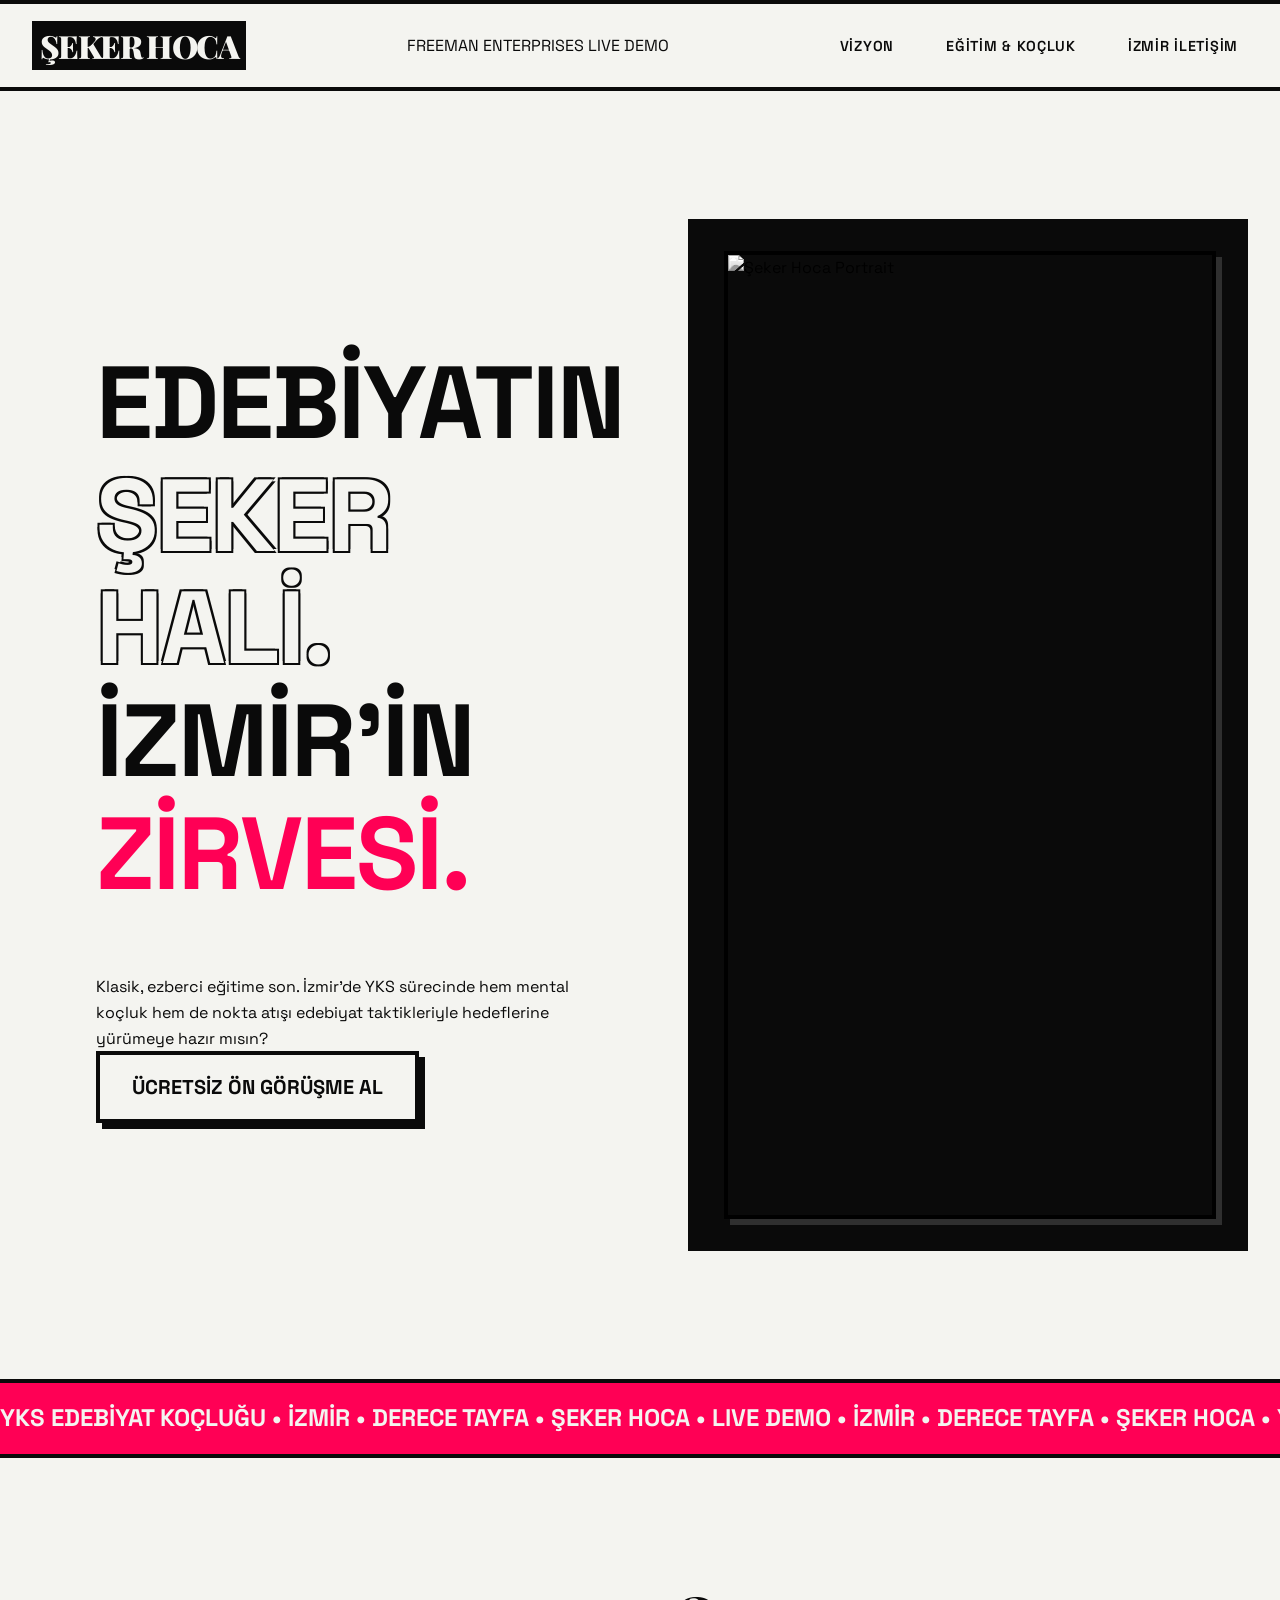
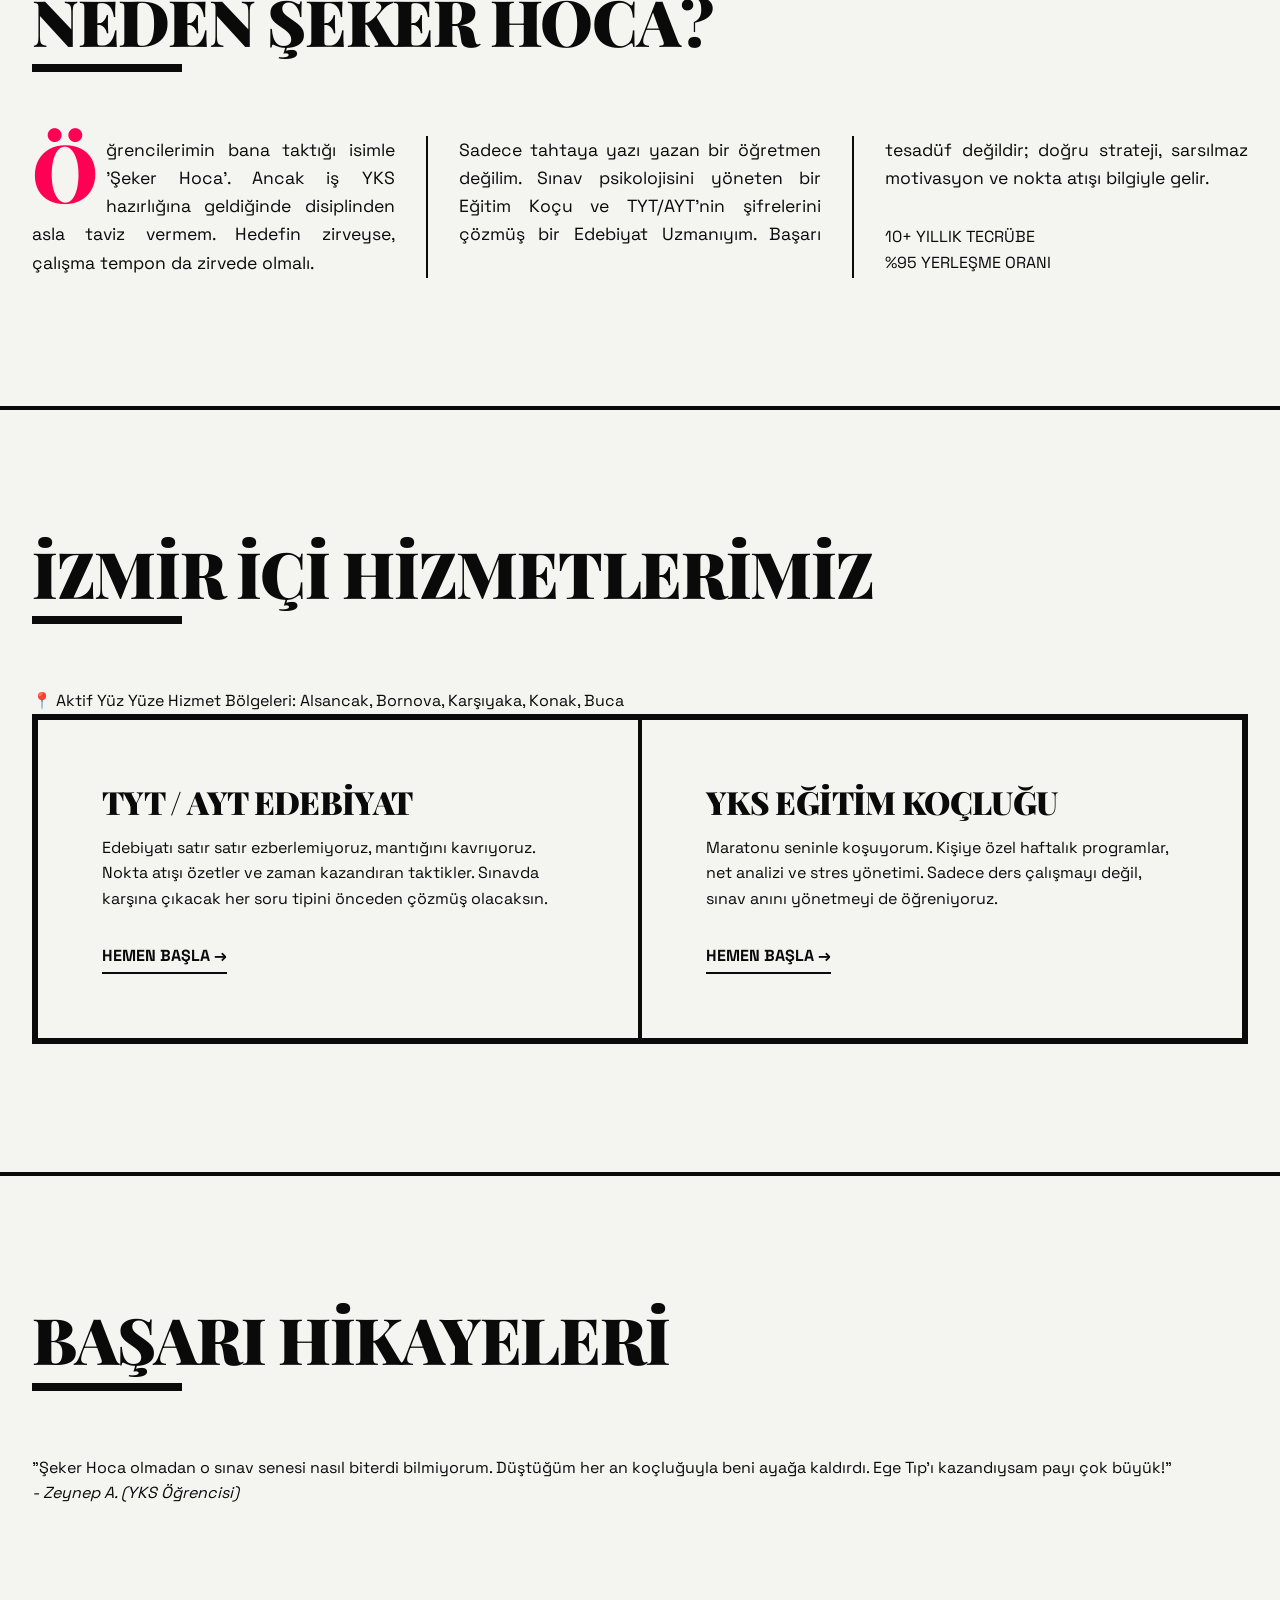
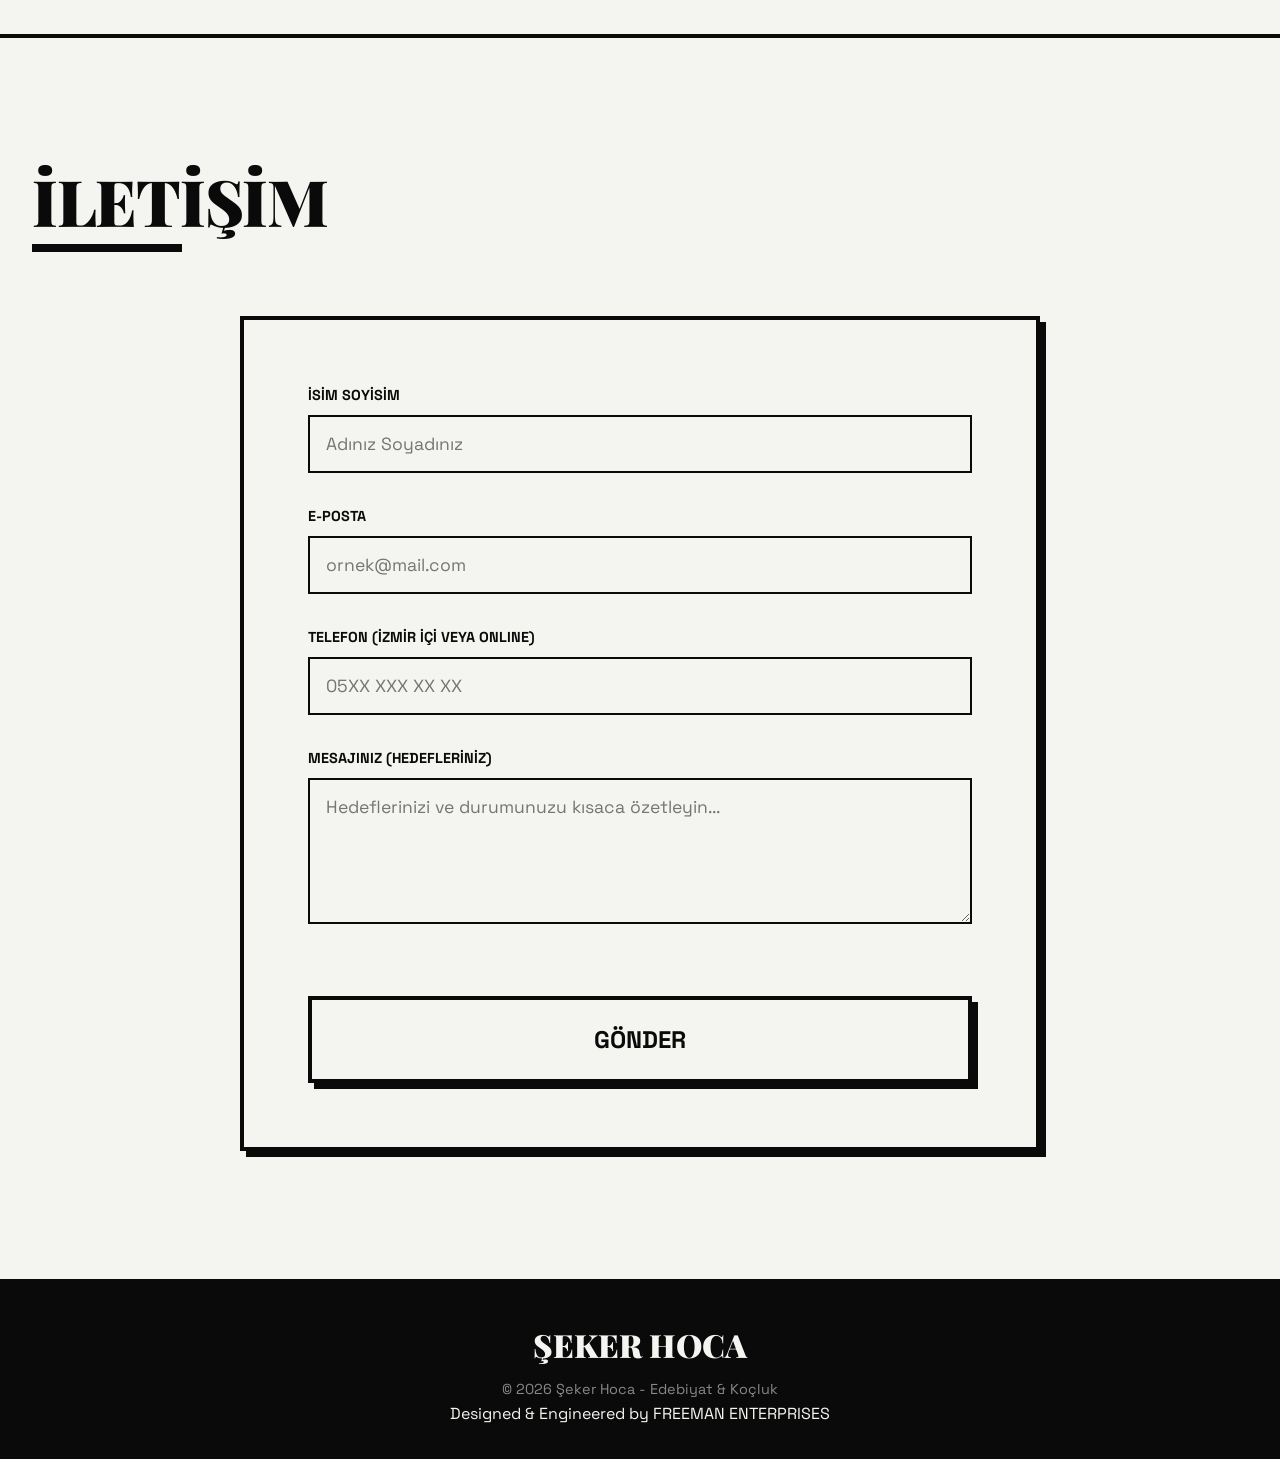
==== brutalist/index.html @ e5d526e1 "DEMO update" ====
<!DOCTYPE html>
<html lang="tr">

<head>
    <meta charset="UTF-8">
    <meta name="viewport" content="width=device-width, initial-scale=1.0">
    <title>Şeker Hoca | İzmir YKS Eğitim Koçu & Edebiyat Öğretmeni</title>
    <meta name="description"
        content="Edebiyatın Şeker Hali. İzmir'de YKS sürecinde mental koçluk ve nokta atışı edebiyat taktikleriyle hedeflerine yürü. Ücretsiz ön görüşme al.">
    <meta name="keywords"
        content="Şeker Hoca, İzmir YKS Koçluk, İzmir Edebiyat Özel Ders, LGS/YKS Eğitim Koçu İzmir, Edebiyat Öğretmeni, Derece Tayfa, YKS Rehberlik">

    <!-- Google Fonts -->
    <link rel="preconnect" href="https://fonts.googleapis.com">
    <link rel="preconnect" href="https://fonts.gstatic.com" crossorigin>
    <link
        href="https://fonts.googleapis.com/css2?family=Playfair+Display:ital,wght@0,400;0,700;0,900;1,400;1,700&family=Space+Grotesk:wght@300;400;500;600;700&display=swap"
        rel="stylesheet">

    <!-- Styles -->
    <link rel="stylesheet" href="./style.css">
</head>

<body>

    <!-- Header -->
    <header class="brutalist-header">
        <div class="logo">
            <a href="#">ŞEKER HOCA</a>
        </div>
        <div class="demo-badge">
            FREEMAN ENTERPRISES LIVE DEMO
        </div>
        <nav class="main-nav">
            <ul>
                <li><a href="#vizyon">VİZYON</a></li>
                <li><a href="#egitim-kocluk">EĞİTİM & KOÇLUK</a></li>
                <li><a href="#izmir-iletisim">İZMİR İLETİŞİM</a></li>
            </ul>
        </nav>
    </header>

    <!-- Hero Section -->
    <section class="hero-section">
        <div class="hero-content reveal-snap">
            <h1 class="hero-title massive-text">
                <span class="line-1">EDEBİYATIN</span>
                <span class="line-2">ŞEKER HALİ.</span>
                <span class="line-3">İZMİR'İN</span>
                <span class="line-4">ZİRVESİ.</span>
            </h1>
            <p class="hero-subtitle">Klasik, ezberci eğitime son. İzmir'de YKS sürecinde hem mental koçluk hem de nokta
                atışı edebiyat taktikleriyle hedeflerine yürümeye hazır mısın?</p>
            <div class="hero-cta-wrapper">
                <a href="#izmir-iletisim" class="btn-brutalist btn-large block-btn">ÜCRETSİZ ÖN GÖRÜŞME AL</a>
            </div>
        </div>
        <div class="hero-image reveal-snap">
            <img src="https://images.unsplash.com/photo-1544717297-fa95b6ee9643?q=80&w=2069&auto=format&fit=crop"
                alt="Şeker Hoca Portrait">
        </div>
    </section>

    <!-- Marquee -->
    <div class="marquee-wrapper">
        <div class="marquee">
            <span>YKS EDEBİYAT KOÇLUĞU • İZMİR • DERECE TAYFA • ŞEKER HOCA • LIVE DEMO • İZMİR • DERECE TAYFA • ŞEKER
                HOCA • YKS EDEBİYAT KOÇLUĞU • İZMİR • DERECE TAYFA • ŞEKER HOCA • </span>
        </div>
    </div>

    <!-- About Me -->
    <section id="vizyon" class="about-section">
        <div class="section-header reveal-snap">
            <h2>NEDEN ŞEKER HOCA?</h2>
            <div class="thick-line"></div>
        </div>
        <div class="editorial-columns reveal-snap">
            <p class="drop-cap">Öğrencilerimin bana taktığı isimle 'Şeker Hoca'. Ancak iş YKS hazırlığına geldiğinde
                disiplinden asla taviz vermem. Hedefin zirveyse, çalışma tempon da zirvede olmalı.</p>
            <p>Sadece tahtaya yazı yazan bir öğretmen değilim. Sınav psikolojisini yöneten bir Eğitim Koçu ve
                TYT/AYT'nin şifrelerini çözmüş bir Edebiyat Uzmanıyım. Başarı tesadüf değildir; doğru strateji,
                sarsılmaz motivasyon ve nokta atışı bilgiyle gelir.</p>

            <div class="brutalist-stats">
                <div class="stat-item">
                    <span class="stat-number">10+</span>
                    <span class="stat-label">YILLIK TECRÜBE</span>
                </div>
                <div class="stat-item">
                    <span class="stat-number">%95</span>
                    <span class="stat-label">YERLEŞME ORANI</span>
                </div>
            </div>
        </div>
    </section>

    <!-- Services -->
    <section id="egitim-kocluk" class="services-section">
        <div class="section-header reveal-snap">
            <h2>İZMİR İÇİ HİZMETLERİMİZ</h2>
            <div class="thick-line"></div>
        </div>

        <div class="local-seo-banner reveal-snap">
            📍 Aktif Yüz Yüze Hizmet Bölgeleri: Alsancak, Bornova, Karşıyaka, Konak, Buca 
        </div>

        <div class="services-grid">
            <div class="service-card reveal-snap">
                <h3>TYT / AYT Edebiyat</h3>
                <p>Edebiyatı satır satır ezberlemiyoruz, mantığını kavrıyoruz. Nokta atışı özetler ve zaman kazandıran
                    taktikler. Sınavda karşına çıkacak her soru tipini önceden çözmüş olacaksın.</p>
                <a href="#izmir-iletisim" class="service-link">Hemen Başla →</a>
            </div>
            <div class="service-card reveal-snap">
                <h3>YKS Eğitim Koçluğu</h3>
                <p>Maratonu seninle koşuyorum. Kişiye özel haftalık programlar, net analizi ve stres yönetimi. Sadece
                    ders çalışmayı değil, sınav anını yönetmeyi de öğreniyoruz.</p>
                <a href="#izmir-iletisim" class="service-link">Hemen Başla →</a>
            </div>
        </div>
    </section>

    <!-- Testimonial Section -->
    <section class="testimonial-section">
        <div class="section-header reveal-snap">
            <h2>BAŞARI HİKAYELERİ</h2>
            <div class="thick-line"></div>
        </div>

        <div class="massive-blockquote-wrapper reveal-snap">
            <blockquote class="massive-blockquote">
                "Şeker Hoca olmadan o sınav senesi nasıl biterdi bilmiyorum. Düştüğüm her an koçluğuyla beni ayağa
                kaldırdı. Ege Tıp'ı kazandıysam payı çok büyük!"
            </blockquote>
            <cite class="blockquote-cite">- Zeynep A. (YKS Öğrencisi)</cite>
        </div>
    </section>

    <!-- Contact -->
    <section id="izmir-iletisim" class="contact-section">
        <div class="section-header reveal-snap">
            <h2>İLETİŞİM</h2>
            <div class="thick-line"></div>
        </div>
        <div class="contact-form-wrapper reveal-snap">
            <form class="brutalist-form">
                <div class="form-group">
                    <label for="name">İSİM SOYİSİM</label>
                    <input type="text" id="name" name="name" placeholder="Adınız Soyadınız" required>
                </div>
                <div class="form-group">
                    <label for="email">E-POSTA</label>
                    <input type="email" id="email" name="email" placeholder="ornek@mail.com" required>
                </div>
                <div class="form-group">
                    <label for="phone">TELEFON (İZMİR İÇİ VEYA ONLINE)</label>
                    <input type="tel" id="phone" name="phone" placeholder="05XX XXX XX XX" required>
                </div>
                <div class="form-group">
                    <label for="message">MESAJINIZ (HEDEFLERİNİZ)</label>
                    <textarea id="message" name="message" rows="5"
                        placeholder="Hedeflerinizi ve durumunuzu kısaca özetleyin..." required></textarea>
                </div>
                <button type="submit" class="btn-brutalist btn-massive">GÖNDER</button>
            </form>
        </div>
    </section>

    <!-- Footer -->
    <footer class="brutalist-footer">
        <div class="footer-content">
            <div class="footer-brand">ŞEKER HOCA</div>
            <div class="footer-copy">© 2026 Şeker Hoca - Edebiyat & Koçluk</div>
            <div class="agency-credit">Designed & Engineered by FREEMAN ENTERPRISES</div>
        </div>
    </footer>

    <!-- Scripts -->
    <script src="script.js"></script>
</body>

</html>
---- brutalist/style.css ----
/* CSS Variables: Harmony of Contrasts */
:root {
    --bg-paper: #f4f4f0; /* Raw canvas */
    --ink-black: #0a0a0a; /* High contrast black */
    --accent-acid: #ff0055; /* Acid pink/magenta hover/highlight */
    
    --font-serif: 'Playfair Display', serif; /* Classical, heavy */
    --font-sans: 'Space Grotesk', sans-serif; /* Modern, geometric UI */

    --border-thick: 2px solid var(--ink-black);
    --border-massive: 4px solid var(--ink-black);
    --shadow-hard: 6px 6px 0 var(--ink-black);
    --shadow-hard-hover: 12px 12px 0 var(--ink-black);
    --shadow-acid: 6px 6px 0 var(--accent-acid);

    --spacing-xs: 0.5rem;
    --spacing-sm: 1rem;
    --spacing-md: 2rem;
    --spacing-lg: 4rem;
    --spacing-xl: 8rem;
}

/* Base Reset */
*, *::before, *::after {
    box-sizing: border-box;
    margin: 0;
    padding: 0;
}

html {
    scroll-behavior: smooth;
    font-size: 16px;
}

body {
    background-color: var(--bg-paper);
    color: var(--ink-black);
    font-family: var(--font-sans);
    line-height: 1.6;
    overflow-x: hidden;
}

/* Typography Base */
h1, h2, h3, h4, h5, h6 {
    font-family: var(--font-serif);
    font-weight: 900;
    line-height: 1.1;
    color: var(--ink-black);
    text-transform: uppercase;
    letter-spacing: -0.02em;
}

p, a, span, label, input, textarea, button {
    font-family: var(--font-sans);
}

a {
    color: var(--ink-black);
    text-decoration: none;
    transition: color 0s, background-color 0s; /* Brutalist: no soft transitions */
}

/* Brutalist UI Components */
.btn-brutalist {
    display: inline-block;
    background-color: var(--bg-paper);
    color: var(--ink-black);
    border: var(--border-thick);
    box-shadow: var(--shadow-hard);
    text-transform: uppercase;
    font-weight: 700;
    cursor: pointer;
    text-align: center;
    border-radius: 0; /* Strict Brutalist Rule */
}

.btn-brutalist:hover {
    background-color: var(--ink-black);
    color: var(--bg-paper);
    box-shadow: var(--shadow-acid);
    border-color: var(--ink-black);
}

.btn-small {
    padding: 0.5rem 1rem;
    font-size: 0.875rem;
}

.btn-large {
    padding: 1rem 2rem;
    font-size: 1.25rem;
    border: var(--border-massive);
}

.btn-massive {
    padding: 1.5rem 3rem;
    font-size: 1.5rem;
    border: var(--border-massive);
    width: 100%;
    margin-top: var(--spacing-md);
}

/* Header */
.brutalist-header {
    display: flex;
    justify-content: space-between;
    align-items: center;
    padding: var(--spacing-sm) var(--spacing-md);
    border-bottom: var(--border-massive);
    border-top: var(--border-massive); /* Stark top border */
    background-color: var(--bg-paper);
    position: sticky;
    top: 0;
    z-index: 100;
}

.logo a {
    font-family: var(--font-serif);
    font-size: 2rem;
    font-weight: 900;
    letter-spacing: -0.05em;
    background: var(--ink-black);
    color: var(--bg-paper);
    padding: 0.2rem 0.5rem;
}

.main-nav ul {
    list-style: none;
    display: flex;
    gap: var(--spacing-md);
}

.main-nav a {
    font-weight: 600;
    font-size: 0.9rem;
    letter-spacing: 0.05em;
    padding: 0.5rem;
    border: 2px solid transparent;
}

.main-nav a:hover {
    border: var(--border-thick);
    background-color: var(--accent-acid);
    color: var(--bg-paper);
}

/* Hero Section */
.hero-section {
    display: grid;
    grid-template-columns: 1fr 1fr;
    min-height: calc(100vh - 80px);
    border-bottom: var(--border-massive);
}

.hero-content {
    padding: var(--spacing-xl) var(--spacing-lg);
    display: flex;
    flex-direction: column;
    justify-content: center;
    border-right: var(--border-massive);
}

.hero-title {
    font-size: clamp(3rem, 8vw, 7rem);
    display: flex;
    flex-direction: column;
    margin-bottom: var(--spacing-lg);
}

.hero-title span {
    display: block;
}

.hero-title .line-2 {
    color: var(--bg-paper);
    text-shadow: 
        -2px -2px 0 var(--ink-black),
        2px -2px 0 var(--ink-black),
        -2px 2px 0 var(--ink-black),
        2px 2px 0 var(--ink-black);
}

.hero-title .line-4 {
    color: var(--accent-acid);
}

.hero-image {
    position: relative;
    background-color: var(--ink-black);
    padding: var(--spacing-md);
    display: flex;
    align-items: center;
    justify-content: center;
}

.hero-image img {
    width: 100%;
    height: 100%;
    object-fit: cover;
    filter: grayscale(100%) contrast(1.2);
    border: var(--border-massive);
    box-shadow: var(--shadow-acid);
}

/* Marquee */
.marquee-wrapper {
    background-color: var(--accent-acid);
    color: var(--bg-paper);
    padding: var(--spacing-sm) 0;
    border-bottom: var(--border-massive);
    overflow: hidden;
    white-space: nowrap;
    position: relative;
}

.marquee {
    display: inline-block;
    font-family: var(--font-sans);
    font-weight: 700;
    font-size: 1.5rem;
    text-transform: uppercase;
    animation: marquee-scroll 20s linear infinite;
}

@keyframes marquee-scroll {
    0% { transform: translateX(0); }
    100% { transform: translateX(-50%); }
}

/* Sections Base */
section {
    padding: var(--spacing-xl) var(--spacing-md);
    border-bottom: var(--border-massive);
}

.section-header {
    margin-bottom: var(--spacing-lg);
}

.section-header h2 {
    font-size: clamp(2.5rem, 5vw, 4rem);
    margin-bottom: var(--spacing-xs);
}

.thick-line {
    height: 8px;
    background-color: var(--ink-black);
    width: 150px;
}

/* About Section */
.editorial-columns {
    column-count: 3;
    column-gap: var(--spacing-lg);
    column-rule: var(--border-thick);
}

.editorial-columns p {
    margin-bottom: var(--spacing-md);
    text-align: justify;
    font-size: 1.1rem;
}

.drop-cap::first-letter {
    font-family: var(--font-serif);
    font-size: 5rem;
    float: left;
    line-height: 0.8;
    margin-right: 0.5rem;
    margin-top: 0.1rem;
    color: var(--accent-acid);
    font-weight: 900;
}

/* Services Section */
.services-grid {
    display: grid;
    grid-template-columns: repeat(2, 1fr);
    gap: 0; /* Grid borders handle separation */
    border: var(--border-massive);
}

.service-card {
    padding: var(--spacing-lg);
    border: var(--border-thick);
    background-color: var(--bg-paper);
    transition: background-color 0s, color 0s;
}

.service-card h3 {
    font-size: 2rem;
    margin-bottom: var(--spacing-sm);
}

.service-card p {
    margin-bottom: var(--spacing-md);
}

.service-link {
    font-weight: 700;
    text-transform: uppercase;
    display: inline-block;
    border-bottom: 2px solid var(--ink-black);
    padding-bottom: 0.2rem;
}

.service-card:hover {
    background-color: var(--ink-black);
    color: var(--bg-paper);
    border-color: var(--accent-acid);
}

.service-card:hover h3, .service-card:hover p, .service-card:hover .service-link {
    color: var(--bg-paper);
}
.service-card:hover .service-link {
    border-bottom-color: var(--accent-acid);
    color: var(--accent-acid);
}

/* Portfolio Section */
.portfolio-layout {
    display: flex;
    flex-direction: column;
    gap: var(--spacing-lg);
}

.portfolio-item {
    border-left: 8px solid var(--ink-black);
    padding-left: var(--spacing-md);
}

.serif-title {
    font-size: 2.5rem;
    margin-bottom: var(--spacing-sm);
    text-decoration: underline;
    text-decoration-thickness: 4px;
    text-underline-offset: 8px;
}

.portfolio-item p {
    font-size: 1.2rem;
    margin-bottom: var(--spacing-sm);
    max-width: 80ch;
}

.read-more {
    display: inline-block;
    background: var(--ink-black);
    color: var(--bg-paper);
    padding: 0.5rem 1rem;
    font-weight: bold;
    text-transform: uppercase;
}
.read-more:hover {
    background: var(--accent-acid);
}

/* Gallery / Masonry Layout */
.masonry-layout {
    display: grid;
    grid-template-columns: repeat(auto-fit, minmax(250px, 1fr));
    grid-auto-rows: 200px;
    gap: var(--spacing-md);
    grid-auto-flow: dense;
}

.masonry-item {
    position: relative;
    border: var(--border-thick);
    box-shadow: var(--shadow-hard);
    overflow: hidden;
    background: var(--ink-black);
}

.masonry-item img {
    width: 100%;
    height: 100%;
    object-fit: cover;
    filter: grayscale(80%);
    transition: filter 0s, transform 0.1s;
}

.masonry-item:hover img {
    filter: grayscale(0%);
    transform: scale(1.05);
}

.item-caption {
    position: absolute;
    bottom: 0;
    left: 0;
    background: var(--accent-acid);
    color: var(--bg-paper);
    padding: 0.5rem;
    font-weight: bold;
    text-transform: uppercase;
    font-size: 0.9rem;
    border-top: var(--border-thick);
    border-right: var(--border-thick);
}

.item-tall {
    grid-row: span 2;
}

.item-wide {
    grid-column: span 2;
}

/* Contact Section */
.contact-section {
    background-color: var(--bg-paper);
}

.contact-form-wrapper {
    max-width: 800px;
    margin: 0 auto;
    background-color: var(--bg-paper);
    border: var(--border-massive);
    padding: var(--spacing-lg);
    box-shadow: var(--shadow-hard);
}

.form-group {
    margin-bottom: var(--spacing-md);
}

.form-group label {
    display: block;
    font-weight: 700;
    margin-bottom: var(--spacing-xs);
    text-transform: uppercase;
    font-size: 0.9rem;
}

.form-group input,
.form-group textarea {
    width: 100%;
    padding: 1rem;
    background-color: var(--bg-paper);
    border: var(--border-thick);
    font-family: var(--font-sans);
    font-size: 1.1rem;
    border-radius: 0; /* Brutalist */
    outline: none;
}

.form-group input:focus,
.form-group textarea:focus {
    border-color: var(--accent-acid);
    box-shadow: 4px 4px 0 var(--accent-acid);
}

/* Footer */
.brutalist-footer {
    background-color: var(--ink-black);
    color: var(--bg-paper);
    padding: var(--spacing-md);
    text-align: center;
    border-top: var(--border-massive);
}

.footer-brand {
    font-family: var(--font-serif);
    font-size: 2rem;
    font-weight: 900;
    margin-bottom: var(--spacing-xs);
}

.footer-copy {
    font-family: var(--font-sans);
    font-size: 0.9rem;
    color: #888;
}

/* Animations / JS Observer Classes */
.reveal-snap {
    opacity: 0;
    transform: translateY(40px);
    transition: none; /* JS will handle the snap */
}

.reveal-snap.is-visible {
    opacity: 1;
    transform: translateY(0);
    transition: transform 0.1s cubic-bezier(0, 0, 0, 1), opacity 0.1s ease-in;
}

/* Responsive Adjustments */
@media (max-width: 1024px) {
    .editorial-columns {
        column-count: 2;
    }
}

@media (max-width: 768px) {
    .brutalist-header {
        flex-direction: column;
        gap: var(--spacing-sm);
        padding: var(--spacing-sm);
    }
    
    .main-nav ul {
        flex-wrap: wrap;
        justify-content: center;
        gap: var(--spacing-xs);
    }

    .hero-section {
        grid-template-columns: 1fr;
        border-right: none;
    }

    .hero-content {
        border-right: none;
        border-bottom: var(--border-massive);
        padding: var(--spacing-lg) var(--spacing-sm);
    }
    
    .hero-image {
        min-height: 400px;
    }

    .editorial-columns {
        column-count: 1;
    }

    .services-grid {
        grid-template-columns: 1fr;
    }

    .masonry-layout {
        grid-template-columns: 1fr;
    }
    
    .item-wide {
        grid-column: span 1;
    }
    
    :root {
        --spacing-xl: 4rem;
        --spacing-lg: 2rem;
    }
}
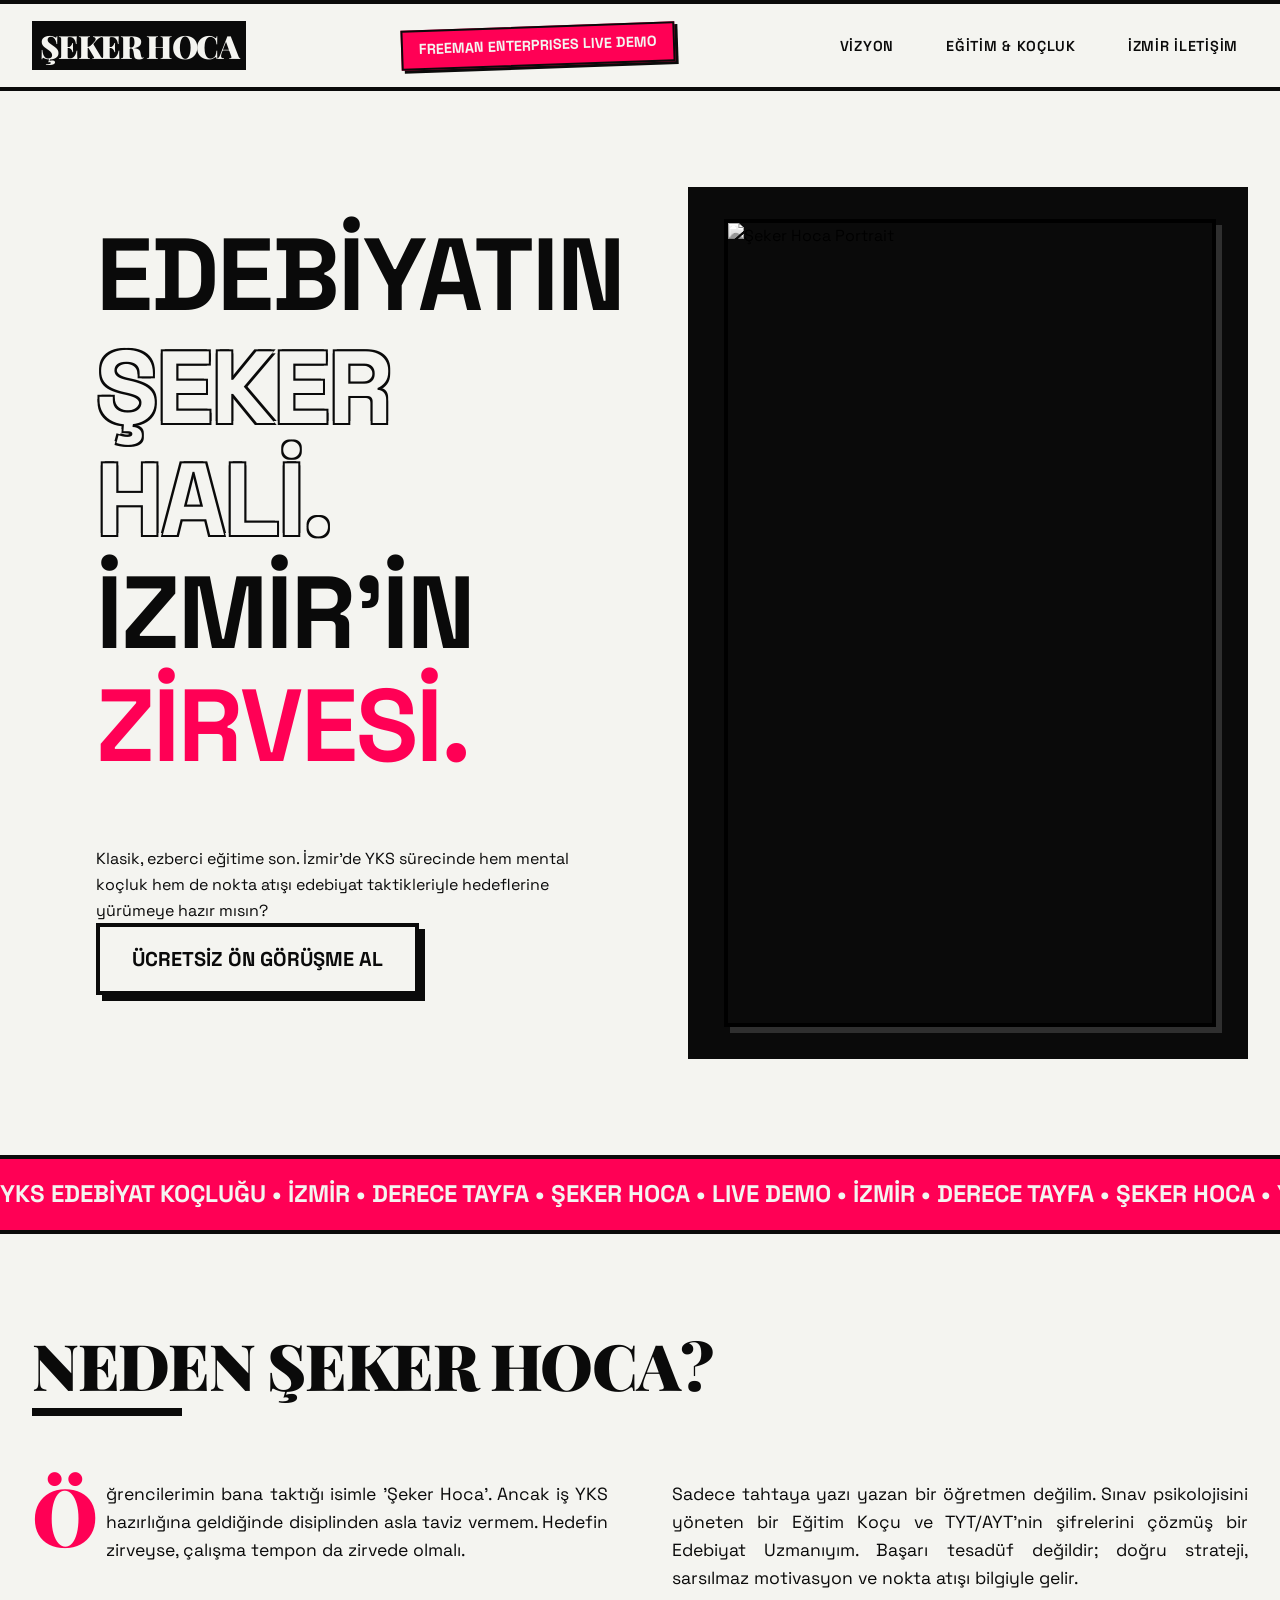
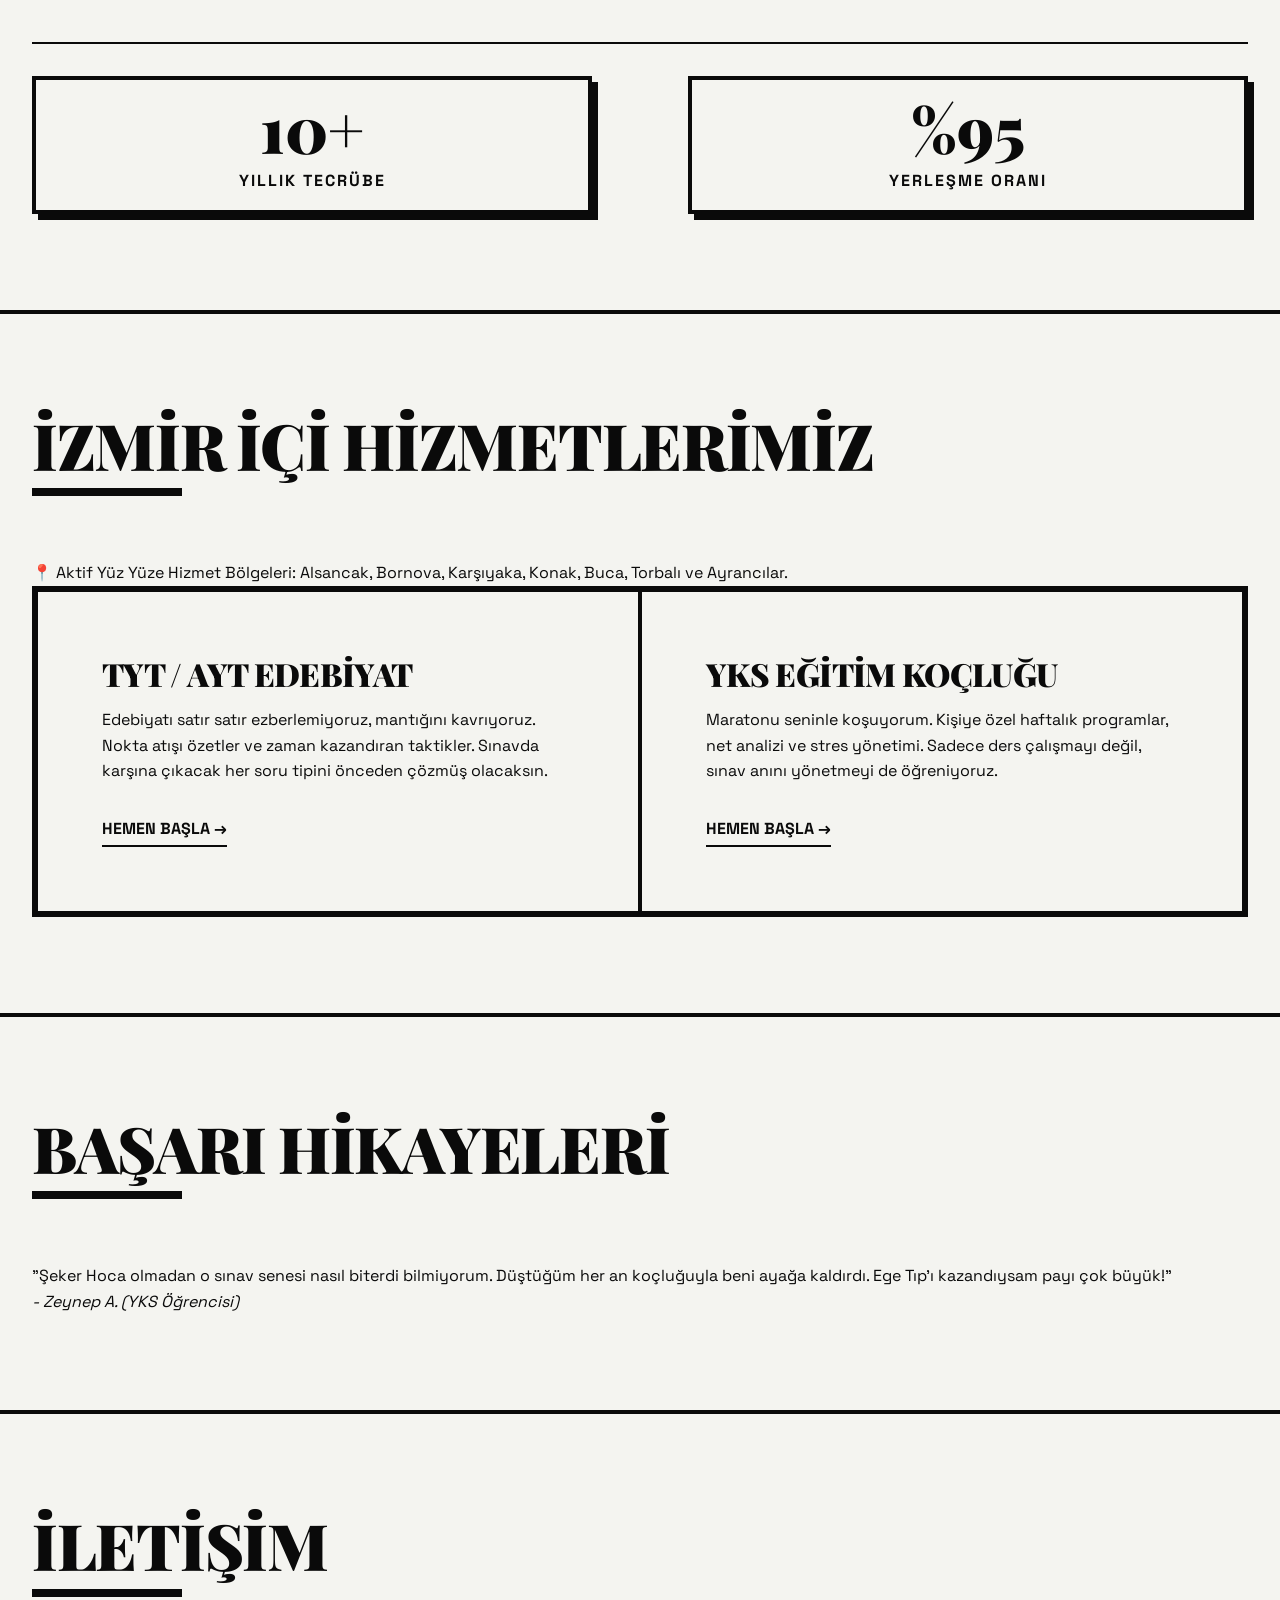
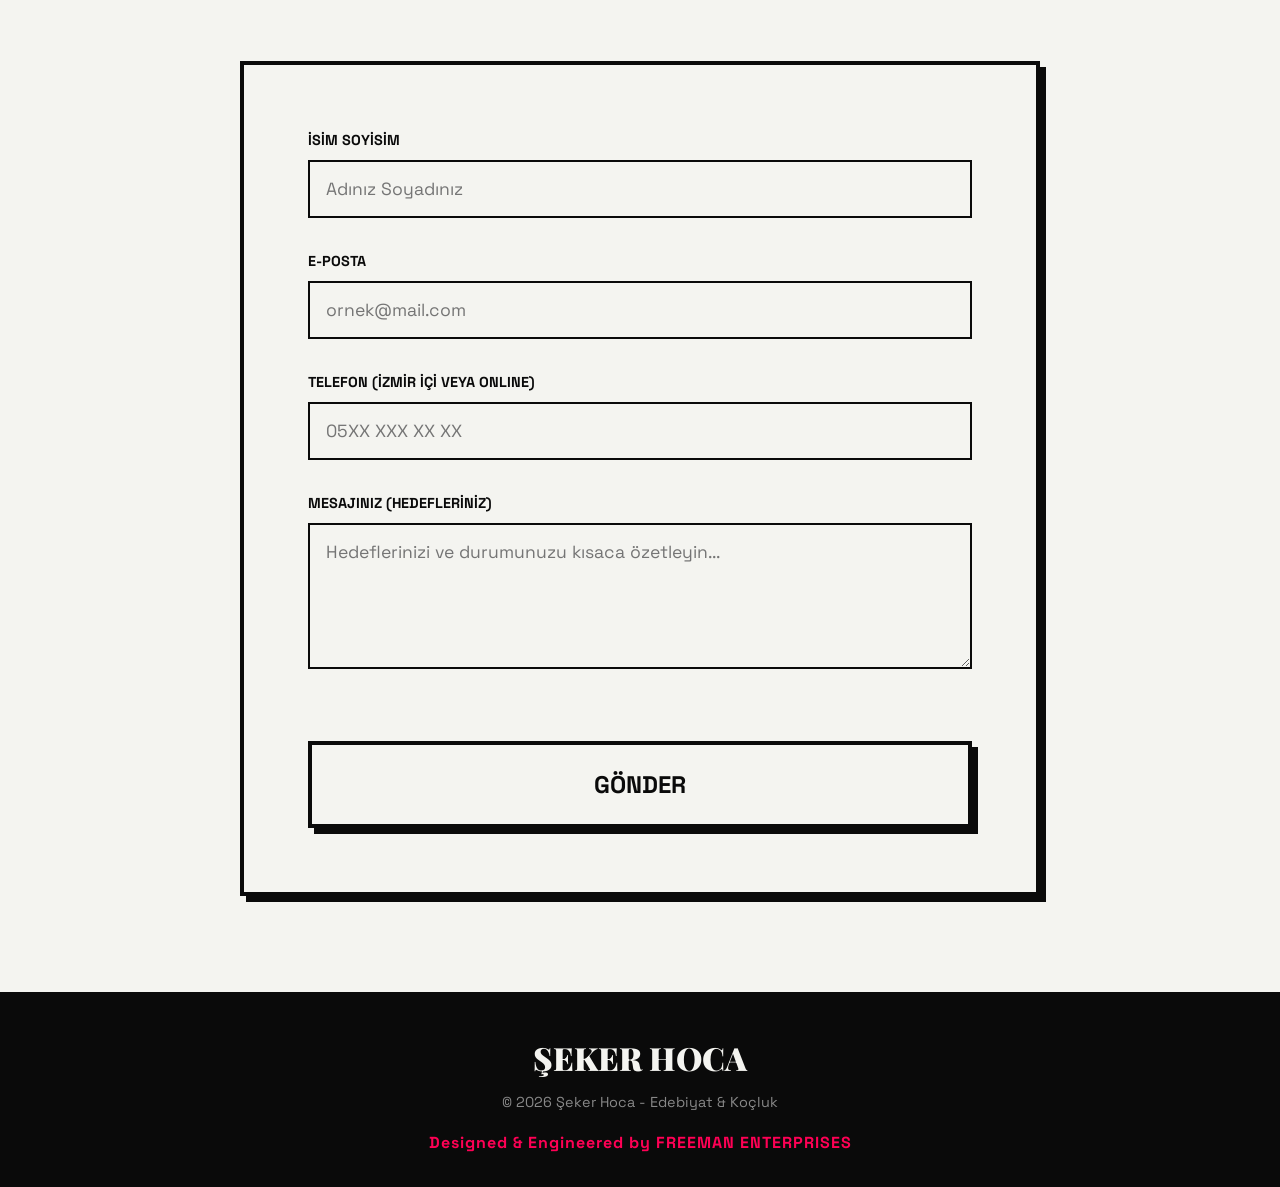
==== commit 3e6da21f: "#2" ====
--- a/brutalist/index.html
+++ b/brutalist/index.html
@@ -10,20 +10,17 @@
     <meta name="keywords"
         content="Şeker Hoca, İzmir YKS Koçluk, İzmir Edebiyat Özel Ders, LGS/YKS Eğitim Koçu İzmir, Edebiyat Öğretmeni, Derece Tayfa, YKS Rehberlik">
 
-    <!-- Google Fonts -->
     <link rel="preconnect" href="https://fonts.googleapis.com">
     <link rel="preconnect" href="https://fonts.gstatic.com" crossorigin>
     <link
         href="https://fonts.googleapis.com/css2?family=Playfair+Display:ital,wght@0,400;0,700;0,900;1,400;1,700&family=Space+Grotesk:wght@300;400;500;600;700&display=swap"
         rel="stylesheet">
 
-    <!-- Styles -->
     <link rel="stylesheet" href="./style.css">
 </head>
 
 <body>
 
-    <!-- Header -->
     <header class="brutalist-header">
         <div class="logo">
             <a href="#">ŞEKER HOCA</a>
@@ -40,9 +37,8 @@
         </nav>
     </header>
 
-    <!-- Hero Section -->
     <section class="hero-section">
-        <div class="hero-content reveal-snap">
+        <div class="hero-content">
             <h1 class="hero-title massive-text">
                 <span class="line-1">EDEBİYATIN</span>
                 <span class="line-2">ŞEKER HALİ.</span>
@@ -55,13 +51,12 @@
                 <a href="#izmir-iletisim" class="btn-brutalist btn-large block-btn">ÜCRETSİZ ÖN GÖRÜŞME AL</a>
             </div>
         </div>
-        <div class="hero-image reveal-snap">
+        <div class="hero-image">
             <img src="https://images.unsplash.com/photo-1544717297-fa95b6ee9643?q=80&w=2069&auto=format&fit=crop"
                 alt="Şeker Hoca Portrait">
         </div>
     </section>
 
-    <!-- Marquee -->
     <div class="marquee-wrapper">
         <div class="marquee">
             <span>YKS EDEBİYAT KOÇLUĞU • İZMİR • DERECE TAYFA • ŞEKER HOCA • LIVE DEMO • İZMİR • DERECE TAYFA • ŞEKER
@@ -69,7 +64,6 @@
         </div>
     </div>
 
-    <!-- About Me -->
     <section id="vizyon" class="about-section">
         <div class="section-header reveal-snap">
             <h2>NEDEN ŞEKER HOCA?</h2>
@@ -95,7 +89,6 @@
         </div>
     </section>
 
-    <!-- Services -->
     <section id="egitim-kocluk" class="services-section">
         <div class="section-header reveal-snap">
             <h2>İZMİR İÇİ HİZMETLERİMİZ</h2>
@@ -103,7 +96,7 @@
         </div>
 
         <div class="local-seo-banner reveal-snap">
-            📍 Aktif Yüz Yüze Hizmet Bölgeleri: Alsancak, Bornova, Karşıyaka, Konak, Buca 
+            📍 Aktif Yüz Yüze Hizmet Bölgeleri: Alsancak, Bornova, Karşıyaka, Konak, Buca, Torbalı ve Ayrancılar.
         </div>
 
         <div class="services-grid">
@@ -122,7 +115,6 @@
         </div>
     </section>
 
-    <!-- Testimonial Section -->
     <section class="testimonial-section">
         <div class="section-header reveal-snap">
             <h2>BAŞARI HİKAYELERİ</h2>
@@ -138,7 +130,6 @@
         </div>
     </section>
 
-    <!-- Contact -->
     <section id="izmir-iletisim" class="contact-section">
         <div class="section-header reveal-snap">
             <h2>İLETİŞİM</h2>
@@ -168,7 +159,6 @@
         </div>
     </section>
 
-    <!-- Footer -->
     <footer class="brutalist-footer">
         <div class="footer-content">
             <div class="footer-brand">ŞEKER HOCA</div>
@@ -177,7 +167,6 @@
         </div>
     </footer>
 
-    <!-- Scripts -->
     <script src="script.js"></script>
 </body>
 
--- a/brutalist/style.css
+++ b/brutalist/style.css
@@ -17,7 +17,7 @@
     --spacing-sm: 1rem;
     --spacing-md: 2rem;
     --spacing-lg: 4rem;
-    --spacing-xl: 8rem;
+    --spacing-xl: 6rem; /* Reduced to reduce first-impression gap */
 }
 
 /* Base Reset */
@@ -57,7 +57,7 @@
 a {
     color: var(--ink-black);
     text-decoration: none;
-    transition: color 0s, background-color 0s; /* Brutalist: no soft transitions */
+    transition: color 0s, background-color 0s;
 }
 
 /* Brutalist UI Components */
@@ -71,7 +71,7 @@
     font-weight: 700;
     cursor: pointer;
     text-align: center;
-    border-radius: 0; /* Strict Brutalist Rule */
+    border-radius: 0;
 }
 
 .btn-brutalist:hover {
@@ -79,11 +79,6 @@
     color: var(--bg-paper);
     box-shadow: var(--shadow-acid);
     border-color: var(--ink-black);
-}
-
-.btn-small {
-    padding: 0.5rem 1rem;
-    font-size: 0.875rem;
 }
 
 .btn-large {
@@ -100,14 +95,14 @@
     margin-top: var(--spacing-md);
 }
 
-/* Header */
+/* Header & Demo Badge */
 .brutalist-header {
     display: flex;
     justify-content: space-between;
     align-items: center;
     padding: var(--spacing-sm) var(--spacing-md);
     border-bottom: var(--border-massive);
-    border-top: var(--border-massive); /* Stark top border */
+    border-top: var(--border-massive);
     background-color: var(--bg-paper);
     position: sticky;
     top: 0;
@@ -124,6 +119,18 @@
     padding: 0.2rem 0.5rem;
 }
 
+.demo-badge {
+    background-color: var(--accent-acid);
+    color: var(--bg-paper);
+    padding: 0.4rem 1rem;
+    font-weight: 900;
+    font-size: 0.9rem;
+    border: var(--border-thick);
+    box-shadow: 3px 3px 0 var(--ink-black);
+    transform: rotate(-2deg);
+    text-transform: uppercase;
+}
+
 .main-nav ul {
     list-style: none;
     display: flex;
@@ -144,7 +151,7 @@
     color: var(--bg-paper);
 }
 
-/* Hero Section */
+/* Hero Section - Reduced spacing to fix image_80b9ca.png issue */
 .hero-section {
     display: grid;
     grid-template-columns: 1fr 1fr;
@@ -153,7 +160,8 @@
 }
 
 .hero-content {
-    padding: var(--spacing-xl) var(--spacing-lg);
+    /* Reduced padding-top from spacing-xl to create better first impression */
+    padding: 2rem var(--spacing-lg) var(--spacing-lg); 
     display: flex;
     flex-direction: column;
     justify-content: center;
@@ -165,11 +173,10 @@
     display: flex;
     flex-direction: column;
     margin-bottom: var(--spacing-lg);
-}
-
-.hero-title span {
-    display: block;
-}
+    /* Remove snap classes or specific top margin that might cause gap */
+}
+
+.hero-title span { display: block; }
 
 .hero-title .line-2 {
     color: var(--bg-paper);
@@ -248,11 +255,10 @@
     width: 150px;
 }
 
-/* About Section */
+/* About Section & Editorial Columns */
 .editorial-columns {
-    column-count: 3;
+    column-count: 2;
     column-gap: var(--spacing-lg);
-    column-rule: var(--border-thick);
 }
 
 .editorial-columns p {
@@ -272,11 +278,52 @@
     font-weight: 900;
 }
 
+/* REVISED: Pink Stats -> Integrated Brutalist Stats with borders and shadows */
+.brutalist-stats {
+    column-span: all; /* Make it take full width across columns */
+    display: flex;
+    flex-wrap: wrap;
+    gap: var(--spacing-xl);
+    margin-top: var(--spacing-md);
+    border-top: var(--border-thick);
+    padding-top: var(--spacing-md);
+}
+
+.stat-item {
+    display: flex;
+    flex-direction: column;
+    align-items: center; /* Center-align for better box integration */
+    text-align: center;
+    background-color: var(--bg-paper);
+    color: var(--ink-black);
+    border: var(--border-massive);
+    padding: 1rem 1.5rem;
+    box-shadow: var(--shadow-hard);
+    width: calc(50% - var(--spacing-xl) / 2); /* Take roughly half width */
+}
+
+/* Final number: Large, black, centered in its box, no shadow */
+.stat-number {
+    font-size: clamp(2.5rem, 5vw, 4rem); /* Balanced size */
+    font-family: var(--font-serif);
+    font-weight: 900;
+    color: var(--ink-black); /* Set number to black */
+    line-height: 1;
+    /* Removed pink highlight and text-shadow for a solid look */
+}
+
+/* Final label: Robust, integrated, no longer disconnected */
+.stat-label {
+    font-weight: 700;
+    font-size: 1rem;
+    letter-spacing: 2px;
+    margin-top: 0.5rem; /* Better vertical alignment */
+}
+
 /* Services Section */
 .services-grid {
     display: grid;
     grid-template-columns: repeat(2, 1fr);
-    gap: 0; /* Grid borders handle separation */
     border: var(--border-massive);
 }
 
@@ -318,100 +365,8 @@
     color: var(--accent-acid);
 }
 
-/* Portfolio Section */
-.portfolio-layout {
-    display: flex;
-    flex-direction: column;
-    gap: var(--spacing-lg);
-}
-
-.portfolio-item {
-    border-left: 8px solid var(--ink-black);
-    padding-left: var(--spacing-md);
-}
-
-.serif-title {
-    font-size: 2.5rem;
-    margin-bottom: var(--spacing-sm);
-    text-decoration: underline;
-    text-decoration-thickness: 4px;
-    text-underline-offset: 8px;
-}
-
-.portfolio-item p {
-    font-size: 1.2rem;
-    margin-bottom: var(--spacing-sm);
-    max-width: 80ch;
-}
-
-.read-more {
-    display: inline-block;
-    background: var(--ink-black);
-    color: var(--bg-paper);
-    padding: 0.5rem 1rem;
-    font-weight: bold;
-    text-transform: uppercase;
-}
-.read-more:hover {
-    background: var(--accent-acid);
-}
-
-/* Gallery / Masonry Layout */
-.masonry-layout {
-    display: grid;
-    grid-template-columns: repeat(auto-fit, minmax(250px, 1fr));
-    grid-auto-rows: 200px;
-    gap: var(--spacing-md);
-    grid-auto-flow: dense;
-}
-
-.masonry-item {
-    position: relative;
-    border: var(--border-thick);
-    box-shadow: var(--shadow-hard);
-    overflow: hidden;
-    background: var(--ink-black);
-}
-
-.masonry-item img {
-    width: 100%;
-    height: 100%;
-    object-fit: cover;
-    filter: grayscale(80%);
-    transition: filter 0s, transform 0.1s;
-}
-
-.masonry-item:hover img {
-    filter: grayscale(0%);
-    transform: scale(1.05);
-}
-
-.item-caption {
-    position: absolute;
-    bottom: 0;
-    left: 0;
-    background: var(--accent-acid);
-    color: var(--bg-paper);
-    padding: 0.5rem;
-    font-weight: bold;
-    text-transform: uppercase;
-    font-size: 0.9rem;
-    border-top: var(--border-thick);
-    border-right: var(--border-thick);
-}
-
-.item-tall {
-    grid-row: span 2;
-}
-
-.item-wide {
-    grid-column: span 2;
-}
-
 /* Contact Section */
-.contact-section {
-    background-color: var(--bg-paper);
-}
+.contact-section { background-color: var(--bg-paper); }
 
 .contact-form-wrapper {
     max-width: 800px;
@@ -422,9 +377,7 @@
     box-shadow: var(--shadow-hard);
 }
 
-.form-group {
-    margin-bottom: var(--spacing-md);
-}
+.form-group { margin-bottom: var(--spacing-md); }
 
 .form-group label {
     display: block;
@@ -434,20 +387,18 @@
     font-size: 0.9rem;
 }
 
-.form-group input,
-.form-group textarea {
+.form-group input, .form-group textarea {
     width: 100%;
     padding: 1rem;
     background-color: var(--bg-paper);
     border: var(--border-thick);
     font-family: var(--font-sans);
     font-size: 1.1rem;
-    border-radius: 0; /* Brutalist */
+    border-radius: 0;
     outline: none;
 }
 
-.form-group input:focus,
-.form-group textarea:focus {
+.form-group input:focus, .form-group textarea:focus {
     border-color: var(--accent-acid);
     box-shadow: 4px 4px 0 var(--accent-acid);
 }
@@ -474,24 +425,41 @@
     color: #888;
 }
 
-/* Animations / JS Observer Classes */
+/* AGENCY CREDIT STYLES - JULES UNUTMUŞTU, EKLENDİ */
+.agency-credit {
+    margin-top: 1rem;
+    color: var(--accent-acid);
+    font-weight: bold;
+    letter-spacing: 1px;
+}
+
+/* Reveal Snap Animations - Updated for better first impression */
 .reveal-snap {
     opacity: 0;
-    transform: translateY(40px);
-    transition: none; /* JS will handle the snap */
+    transform: translateY(40px); /* Lower starting position for less jump */
+    transition: none; /* Instant transition when visible, no reveal delay-1 type animation */
+}
+
+/* Specific class to avoid first-impression gap in hero-content */
+.hero-content.reveal-snap {
+    opacity: 1; /* Pre-show hero-content so the large title loads professional */
+    transform: translateY(0);
 }
 
 .reveal-snap.is-visible {
     opacity: 1;
     transform: translateY(0);
-    transition: transform 0.1s cubic-bezier(0, 0, 0, 1), opacity 0.1s ease-in;
-}
+    transition: transform 0.1s cubic-bezier(0, 0, 0, 1), opacity 0.1s ease-in; /* Instant snap with a very subtle fade */
+}
+
+/* Delays - Reduced to professional levels */
+.reveal-delay-1 { transition-delay: 0s !important; } /* Pre-show immediately for a strong visual impact */
+.reveal-delay-2 { transition-delay: 0.05s !important; }
+.reveal-delay-3 { transition-delay: 0.1s !important; }
 
 /* Responsive Adjustments */
 @media (max-width: 1024px) {
-    .editorial-columns {
-        column-count: 2;
-    }
+    .editorial-columns { column-count: 1; }
 }
 
 @media (max-width: 768px) {
@@ -501,6 +469,8 @@
         padding: var(--spacing-sm);
     }
     
+    .demo-badge { margin-bottom: 1rem; }
+
     .main-nav ul {
         flex-wrap: wrap;
         justify-content: center;
@@ -518,28 +488,15 @@
         padding: var(--spacing-lg) var(--spacing-sm);
     }
     
-    .hero-image {
-        min-height: 400px;
-    }
-
-    .editorial-columns {
-        column-count: 1;
-    }
-
-    .services-grid {
-        grid-template-columns: 1fr;
-    }
-
-    .masonry-layout {
-        grid-template-columns: 1fr;
-    }
-    
-    .item-wide {
-        grid-column: span 1;
-    }
+    .hero-image { min-height: 400px; }
+
+    .services-grid { grid-template-columns: 1fr; }
+
+    .brutalist-stats { flex-direction: column; gap: 1rem; }
+    .stat-item { width: 100%; } /* Stacks full width on mobile */
     
     :root {
         --spacing-xl: 4rem;
         --spacing-lg: 2rem;
     }
-}
+}
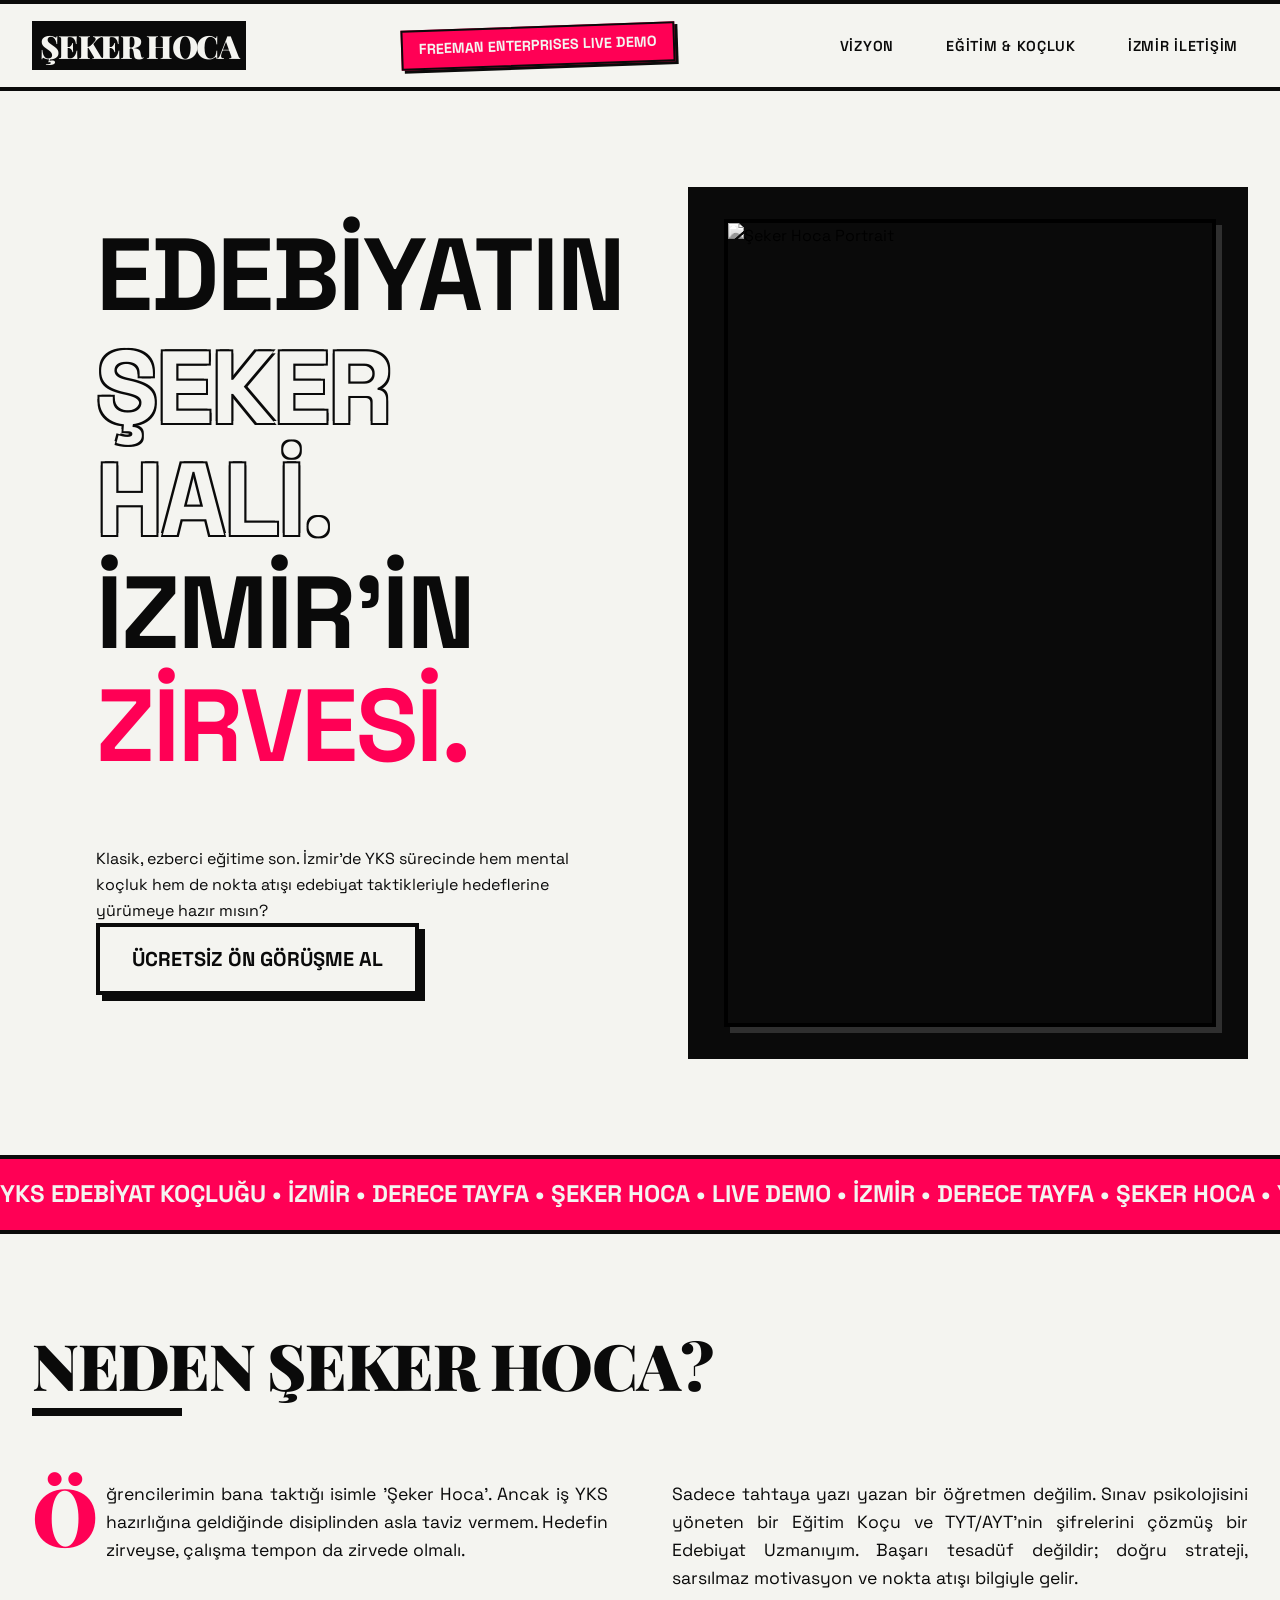
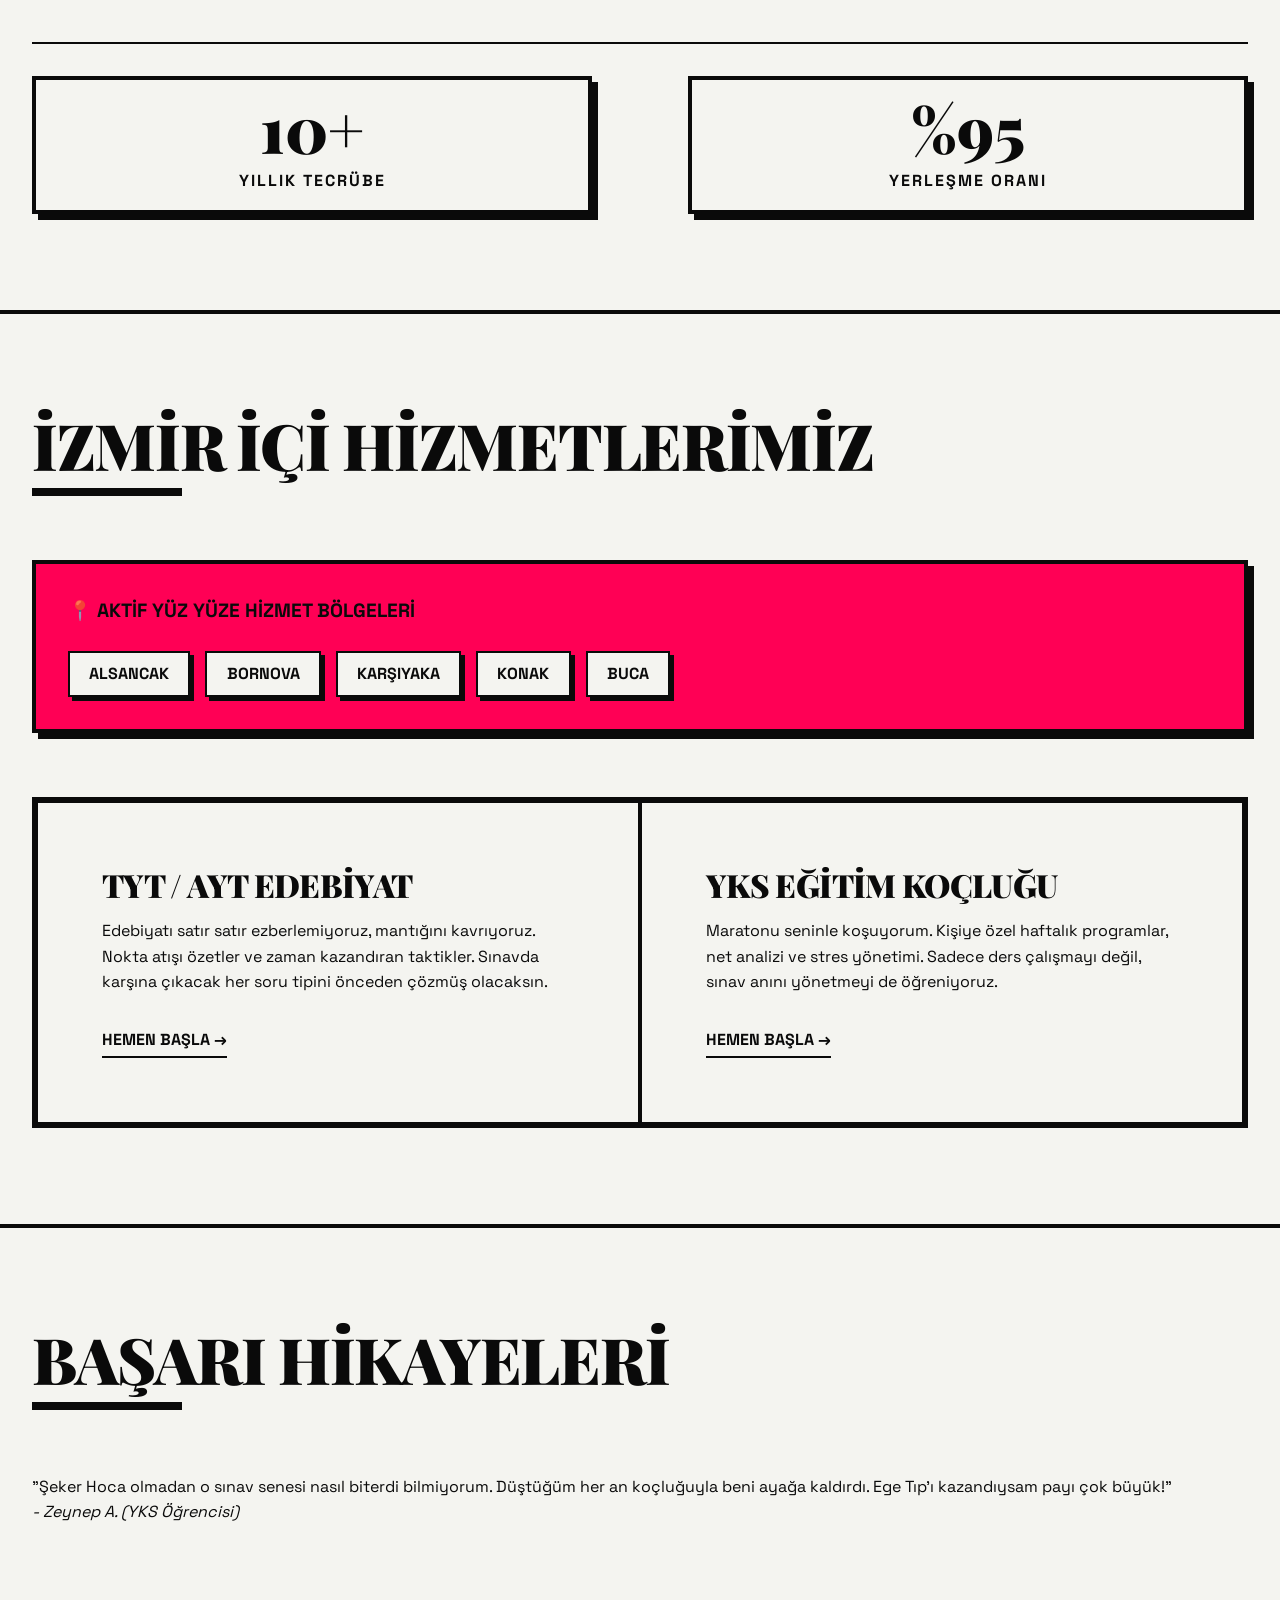
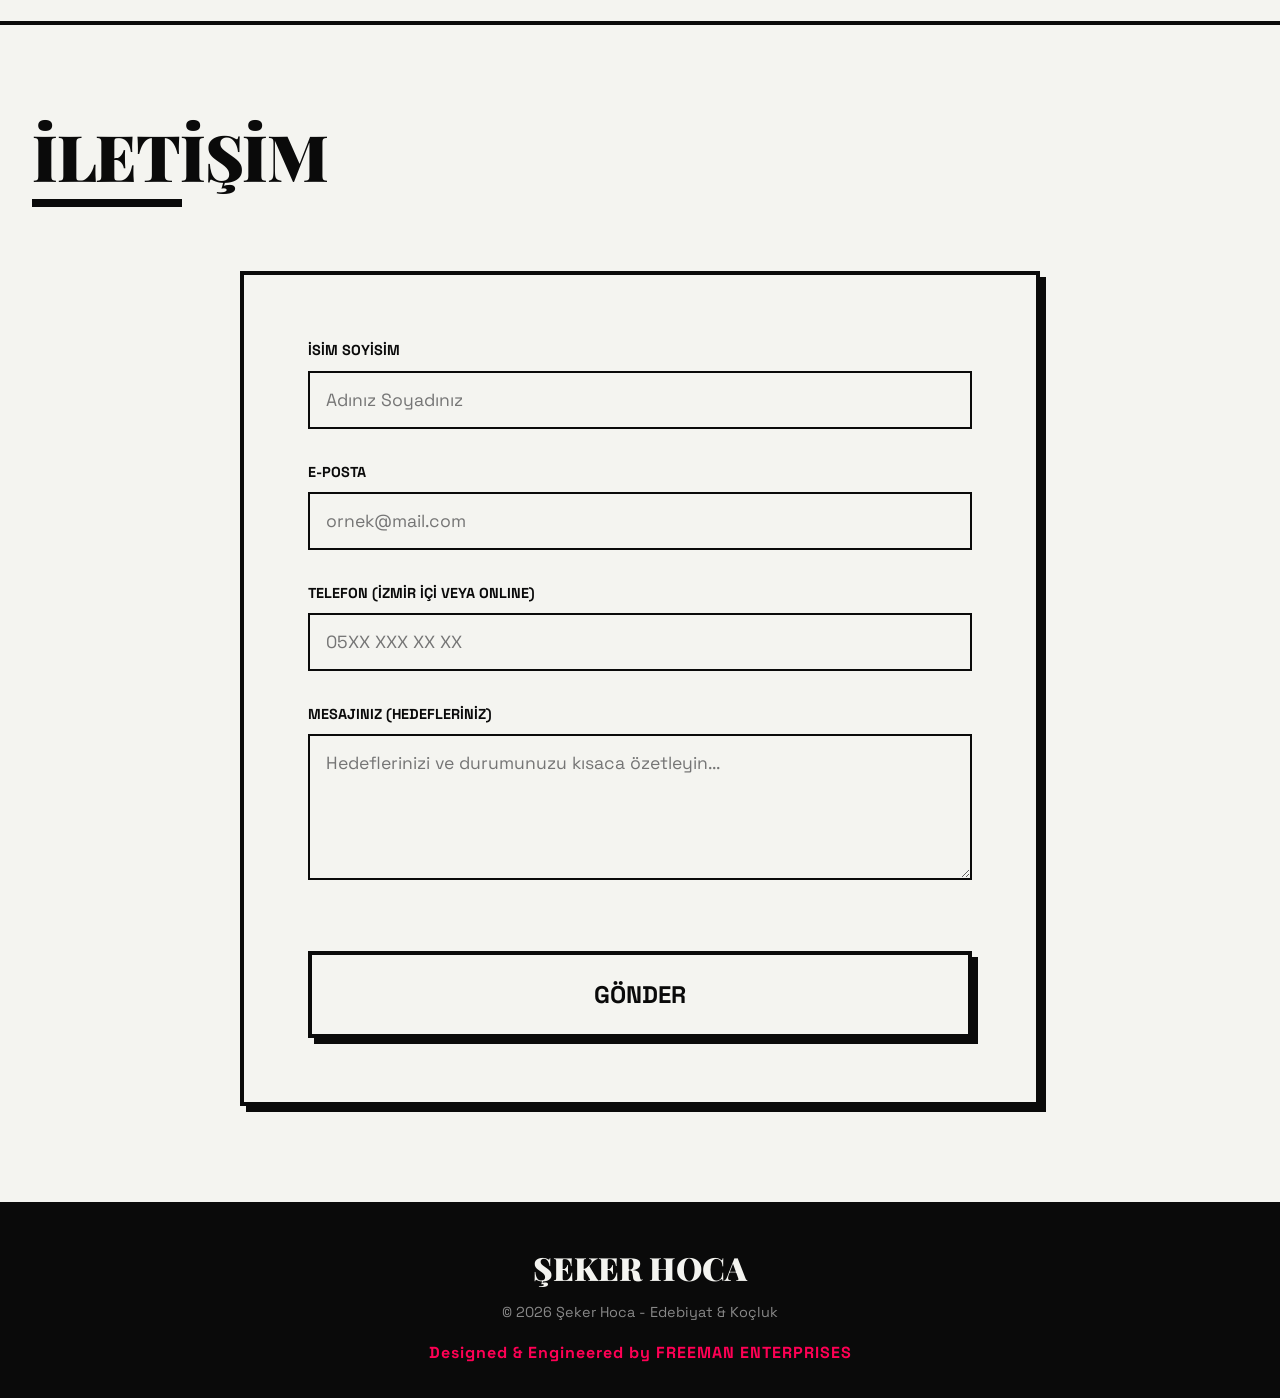
==== commit 96a2f9ee: "last one" ====
--- a/brutalist/index.html
+++ b/brutalist/index.html
@@ -95,8 +95,15 @@
             <div class="thick-line"></div>
         </div>
 
-        <div class="local-seo-banner reveal-snap">
-            📍 Aktif Yüz Yüze Hizmet Bölgeleri: Alsancak, Bornova, Karşıyaka, Konak, Buca, Torbalı ve Ayrancılar.
+        <div class="local-seo-box reveal-snap">
+            <div class="seo-title">📍 AKTİF YÜZ YÜZE HİZMET BÖLGELERİ</div>
+            <div class="seo-tags">
+                <span class="seo-tag">ALSANCAK</span>
+                <span class="seo-tag">BORNOVA</span>
+                <span class="seo-tag">KARŞIYAKA</span>
+                <span class="seo-tag">KONAK</span>
+                <span class="seo-tag">BUCA</span>
+            </div>
         </div>
 
         <div class="services-grid">
--- a/brutalist/style.css
+++ b/brutalist/style.css
@@ -499,4 +499,45 @@
         --spacing-xl: 4rem;
         --spacing-lg: 2rem;
     }
+}
+
+/* YENİ LOKASYON KUTUCUKLARI (Brutalist Vibe Tags) */
+.local-seo-box {
+    margin-bottom: var(--spacing-lg);
+    padding: var(--spacing-md);
+    background-color: var(--accent-acid);
+    border: var(--border-massive);
+    box-shadow: var(--shadow-hard);
+}
+
+.seo-title {
+    font-size: 1.2rem;
+    font-weight: 900;
+    margin-bottom: 1.5rem;
+    color: var(--ink-black);
+}
+
+.seo-tags {
+    display: flex;
+    flex-wrap: wrap;
+    gap: 15px;
+}
+
+.seo-tag {
+    background-color: var(--bg-paper);
+    color: var(--ink-black);
+    border: var(--border-thick);
+    padding: 0.5rem 1.2rem;
+    font-weight: 800;
+    font-size: 1rem;
+    box-shadow: 4px 4px 0 var(--ink-black);
+    transition: all 0.1s ease;
+    cursor: pointer;
+}
+
+.seo-tag:hover {
+    background-color: var(--ink-black);
+    color: var(--bg-paper);
+    transform: translate(4px, 4px);
+    box-shadow: 0px 0px 0 var(--ink-black);
 }
